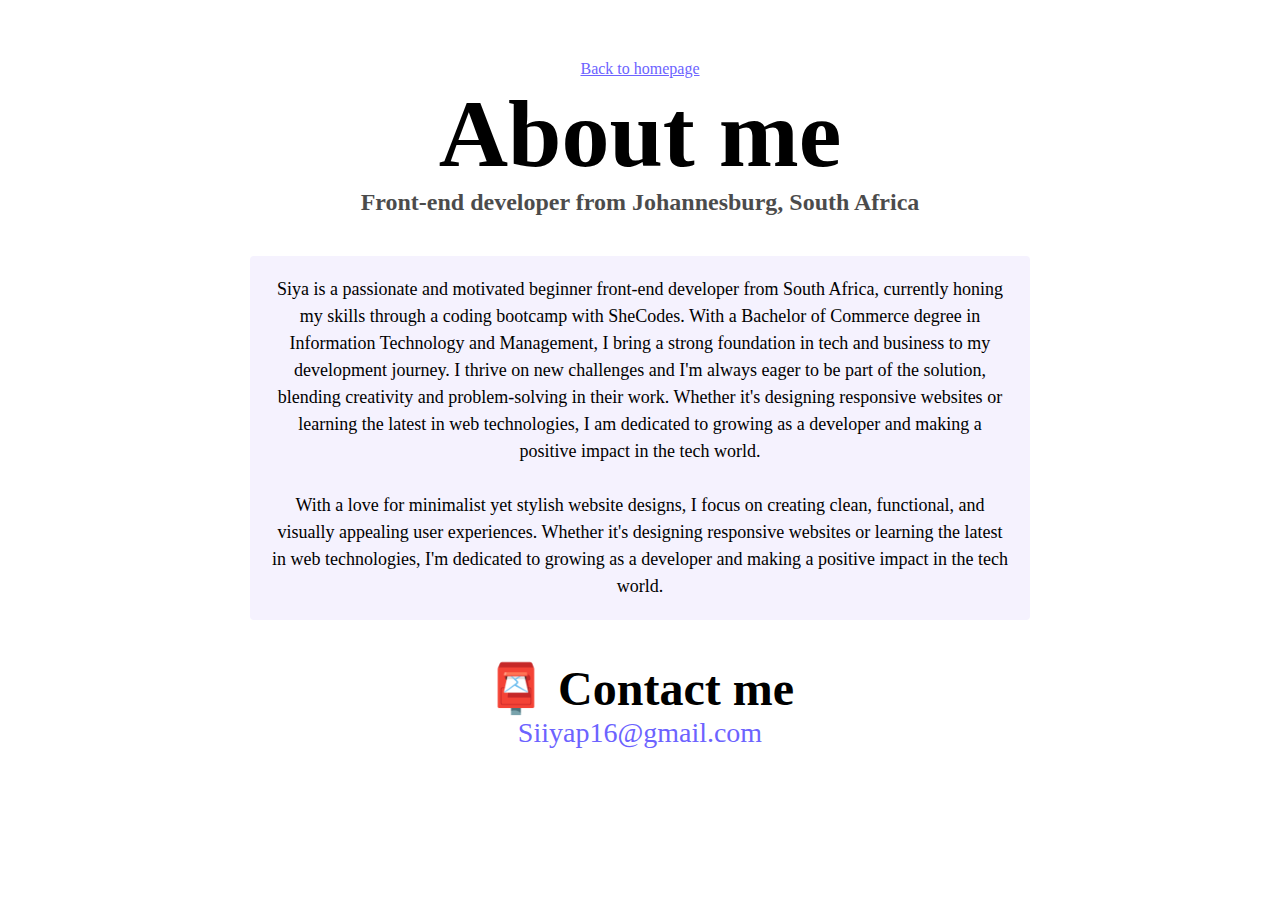
==== about.html @ 8a4ea39b "Initial commit" ====
<!DOCTYPE html>
<html lang="en">
  <head>
    <meta charset="UTF-8" />
    <meta http-equiv="X-UA-Compatible" content="IE=edge" />
    <meta name="viewport" content="width=device-width, initial-scale=1.0" />
    <link rel="stylesheet" href="style.css" />
    <title>About Siya Ndlovu</title>
  </head>
  <body>
    <a href="index.html" class="homepage-link">Back to homepage</a>
    <h1>About me</h1>
    <h3>Front-end developer from Johannesburg, South Africa</h3>
    <div class="about-paragraphs">
      <p>
        Siya is a passionate and motivated beginner front-end developer from
        South Africa, currently honing my skills through a coding bootcamp with
        SheCodes. With a Bachelor of Commerce degree in Information Technology
        and Management, I bring a strong foundation in tech and business to my
        development journey. I thrive on new challenges and I'm always eager to
        be part of the solution, blending creativity and problem-solving in
        their work. Whether it's designing responsive websites or learning the
        latest in web technologies, I am dedicated to growing as a developer and
        making a positive impact in the tech world.
        <br />
        <br />
        With a love for minimalist yet stylish website designs, I focus on
        creating clean, functional, and visually appealing user experiences.
        Whether it's designing responsive websites or learning the latest in web
        technologies, I'm dedicated to growing as a developer and making a
        positive impact in the tech world.
      </p>
    </div>
    <div id="contact">
      <h2>📮 Contact me</h2>
      <a href="mailto:Siiyap16@gmail.com" class="email-link">
        Siiyap16@gmail.com
      </a>
    </div>
  </body>
</html>
---- style.css ----
:root {
  --primary-color: #6c63ff;
  --secondary-color: #f5f2fe;
  --box-shadow: 0 5px 10px rgba(0, 0, 0, 0.3);
}

body {
  margin: 60px auto;
  max-width: 800px;
}

h1,
h2,
h3 {
  text-align: center;
  margin: 0;
}

h1 {
  font-size: 96px;
}

h2 {
  font-size: 48px;
}

h3 {
  font-size: 24px;
  opacity: 0.7;
}

p {
  background: var(--secondary-color);
  padding: 20px;
  border-radius: 4px;
  font-size: 18px;
  line-height: 1.5;
  text-align: center;
}

.navigation-links {
  display: flex;
  margin-top: 40px;
  justify-content: center;
}

.navigation-links a {
  margin: 20px;
  border-radius: 4px;
  padding: 20px 15px;
  text-decoration: none;
  text-transform: capitalize;
}

.contact-link {
  background: var(--primary-color);
  box-shadow: var(--box-shadow);
  color: white;
}

.about-link {
  color: var(--primary-color);
  border: 1px solid var(--primary-color);
}

.homepage-link {
  color: var(--primary-color);
  text-align: center;
  display: block;
}

.about-paragraphs {
  display: flex;
  margin: 30px 0;
}

.about-paragraphs p {
  margin: 10px;
}

.email-link {
  display: flex;
  justify-content: center;
  color: var(--primary-color);
  font-size: 28px;
  text-decoration: none;
}

.email-link:hover {
  text-decoration: underline;
}
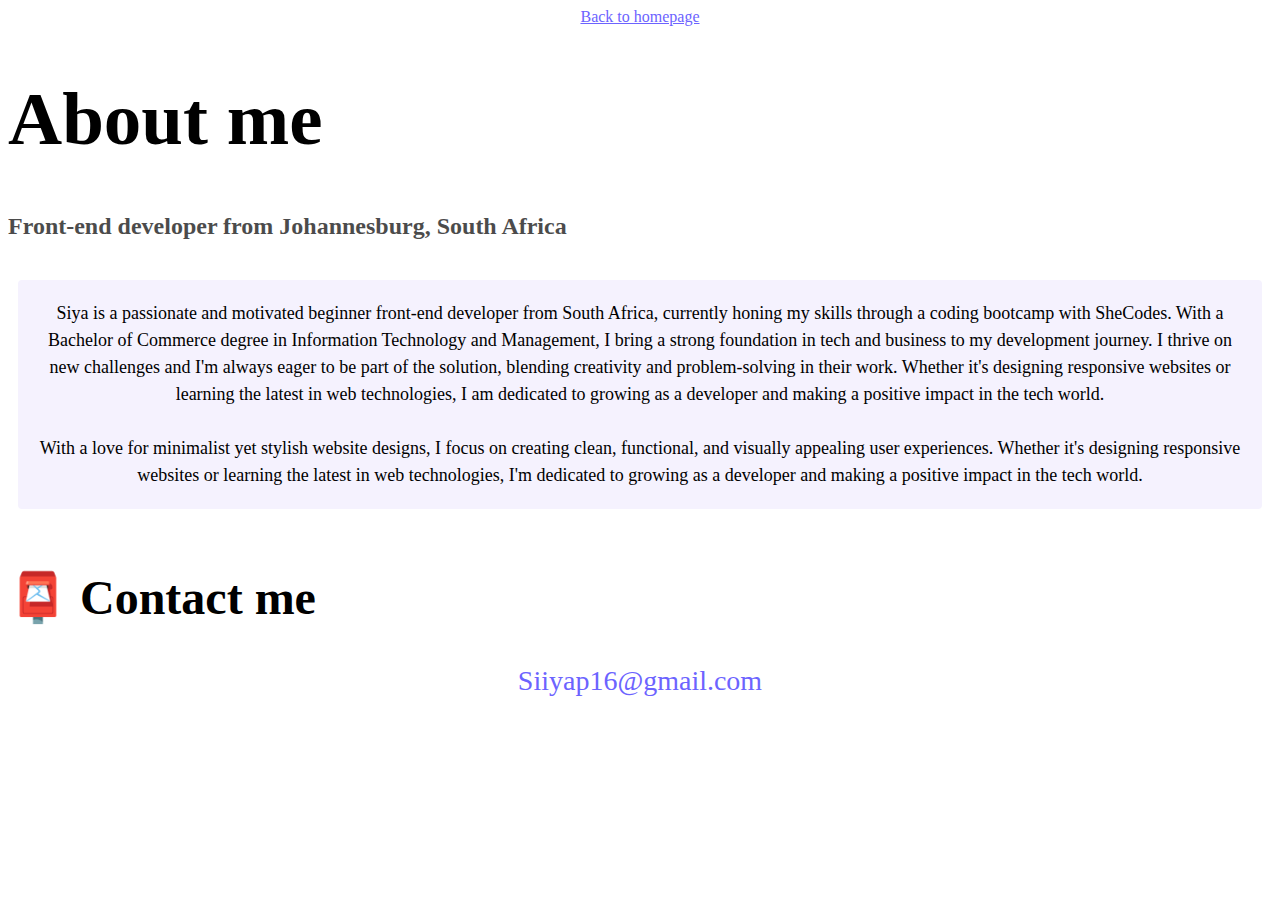
==== commit 0b6aef5a: "Added SEO and CSS Media query." ====
--- a/about.html
+++ b/about.html
@@ -4,8 +4,9 @@
     <meta charset="UTF-8" />
     <meta http-equiv="X-UA-Compatible" content="IE=edge" />
     <meta name="viewport" content="width=device-width, initial-scale=1.0" />
+    <meta name="description" content="Looking for a front-end developer? Visit Siya's website to see some of the amazing work she has done.">
     <link rel="stylesheet" href="style.css" />
-    <title>About Siya Ndlovu</title>
+    <title>Contact Siya now to get yourself a stunning responsive website!</title>
   </head>
   <body>
     <a href="index.html" class="homepage-link">Back to homepage</a>
--- a/style.css
+++ b/style.css
@@ -4,24 +4,25 @@
   --box-shadow: 0 5px 10px rgba(0, 0, 0, 0.3);
 }
 
-body {
-  margin: 60px auto;
-  max-width: 800px;
-}
-
-h1,
+@media(max-width: 900px){
+h1, 
 h2,
 h3 {
   text-align: center;
   margin: 0;
 }
 
+}
+
+
+
 h1 {
-  font-size: 96px;
+  font-size: 75px;
 }
 
 h2 {
   font-size: 48px;
+  margin-top: 50px;
 }
 
 h3 {
